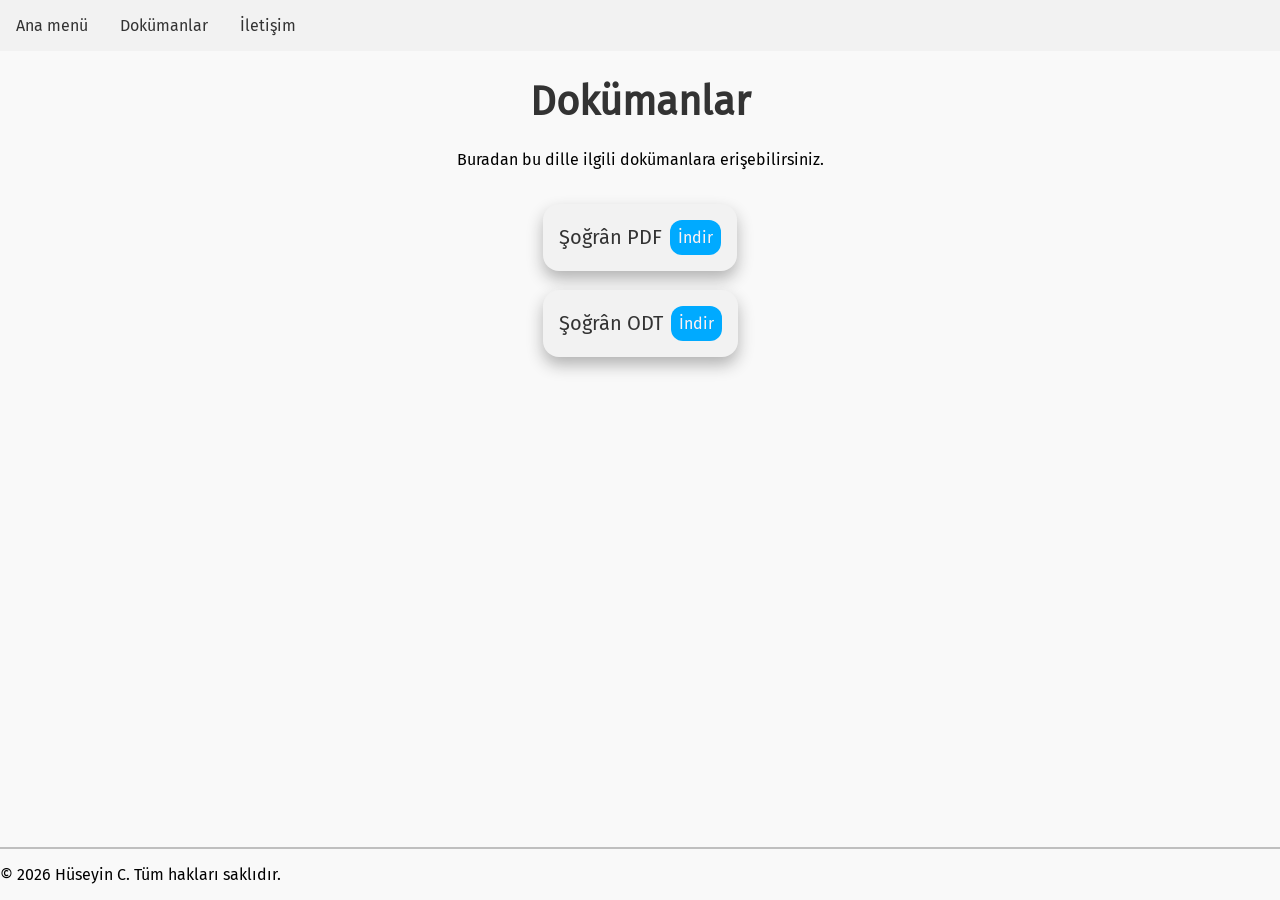
==== index.html @ f31fcec3 "Update and rename home.html to index.html" ====
<!DOCTYPE html>
<html lang="en">
<head>
    <meta charset="UTF-8">
    <meta name="viewport" content="width=device-width, initial-scale=1.0">
    <title>Şoğrân</title>
    <link rel="stylesheet" href="style.css">
</head>
<body>
    <nav>
        <div class="nav-item" onclick="window.location = '/index.html'">Ana menü</div>
        <div class="nav-item" onclick="window.location = '/documents.html'">Dokümanlar</div>
        <div class="nav-item" onclick="window.location = '/contact.html'">İletişim</div>
    </nav>
    <header>
        <h1>Dokümanlar</h1>
        <p>Buradan bu dille ilgili dokümanlara erişebilirsiniz.</p><br>
    </header>
    <main>
        <div class="file-download">
            <div class="file-title">Şoğrân PDF</div>
            <a href="documents/Şoğrân.pdf" download="Şoğrân.pdf" class="download">İndir</a>
        </div><br>
        <div class="file-download">
            <div class="file-title">Şoğrân ODT</div>
            <a href="documents/Şoğrân.pdf" download="Şoğrân.odt" class="download">İndir</a>
        </div>
    </main>
    <footer>
        <hr>
        <p>© 2026 Hüseyin C. Tüm hakları saklıdır.</p>
    </footer>
</body>
</html>
---- style.css ----
/* Font */
@font-face {
    font-family: FiraSans-Regular;
    src: url("fonts/FiraSans-Regular.ttf");
}
* {
    font-family: FiraSans-Regular;
}

/* Site layout and general appearance */
html, body {
    margin: 0;
}
body {
    min-height: 100vh;
    background-color: hsl(0, 0%, 97.5%);
    display: flex;
    flex-direction: column;
}
header {
    display: flex;
    flex-direction: column;
    align-items: center;
}
main {
    height: max-content;
    flex: 1;
    display: flex;
    flex-direction: column;
    align-items: center;
}
h1 {
    color: hsl(0, 0%, 20%);
    font-size: 2.5rem;
    margin-bottom: 0.5rem;
}
hr {
    border: 0.1rem solid hsl(0, 0%, 75%);
}

/* Information box */
.information-box {
    width: 20rem;
    background-color: hsl(0, 0%, 95%);
    border-radius: 1rem;
    box-shadow: 0rem 0.5rem 1rem hsl(0, 0%, 70%);
    padding: 1rem;
}
.information-title {
    color: hsl(0, 0%, 35%);
    font-size: 1.5rem;
    display: flex;
    flex-direction: column;
    align-items: center;
    margin-bottom: 0.5rem;
}

/* Navigation bar */
nav {
    background-color: hsl(0, 0%, 95%);
    display: flex;
}
.nav-item {
    color: hsl(0, 0%, 20%);
    user-select: none;
    padding: 1rem;
    cursor: pointer;
    transition: background-color 0.1s ease-in-out;
}
.nav-item:hover {
    background-color: hsl(0, 0%, 92.5%);
}
.nav-item:active {
    background-color: hsl(0, 0%, 90%);
}

/* Download */
.file-download {
    background-color: hsl(0, 0%, 95%);
    border-radius: 1rem;
    box-shadow: 0rem 0.5rem 1rem hsl(0, 0%, 70%);
    padding: 1rem;
    display: flex;
    align-items: center;
    gap: 0.5rem;
}
.file-title {
    font-size: 1.25rem;
    color: hsl(0, 0%, 20%);
}
.download {
    color: hsl(0, 100%, 97.5%);
    background-color: hsl(200, 100%, 50%);
    padding: 0.5rem;
    border-radius: 0.75rem;
    transition: background-color 0.1s ease-in-out;
    cursor: pointer;
    user-select: none;
    text-decoration: none;
}
.download:hover {
    background-color: hsl(200, 100%, 47.5%);
}
.download:active {
    background-color: hsl(200, 100%, 45%);
}
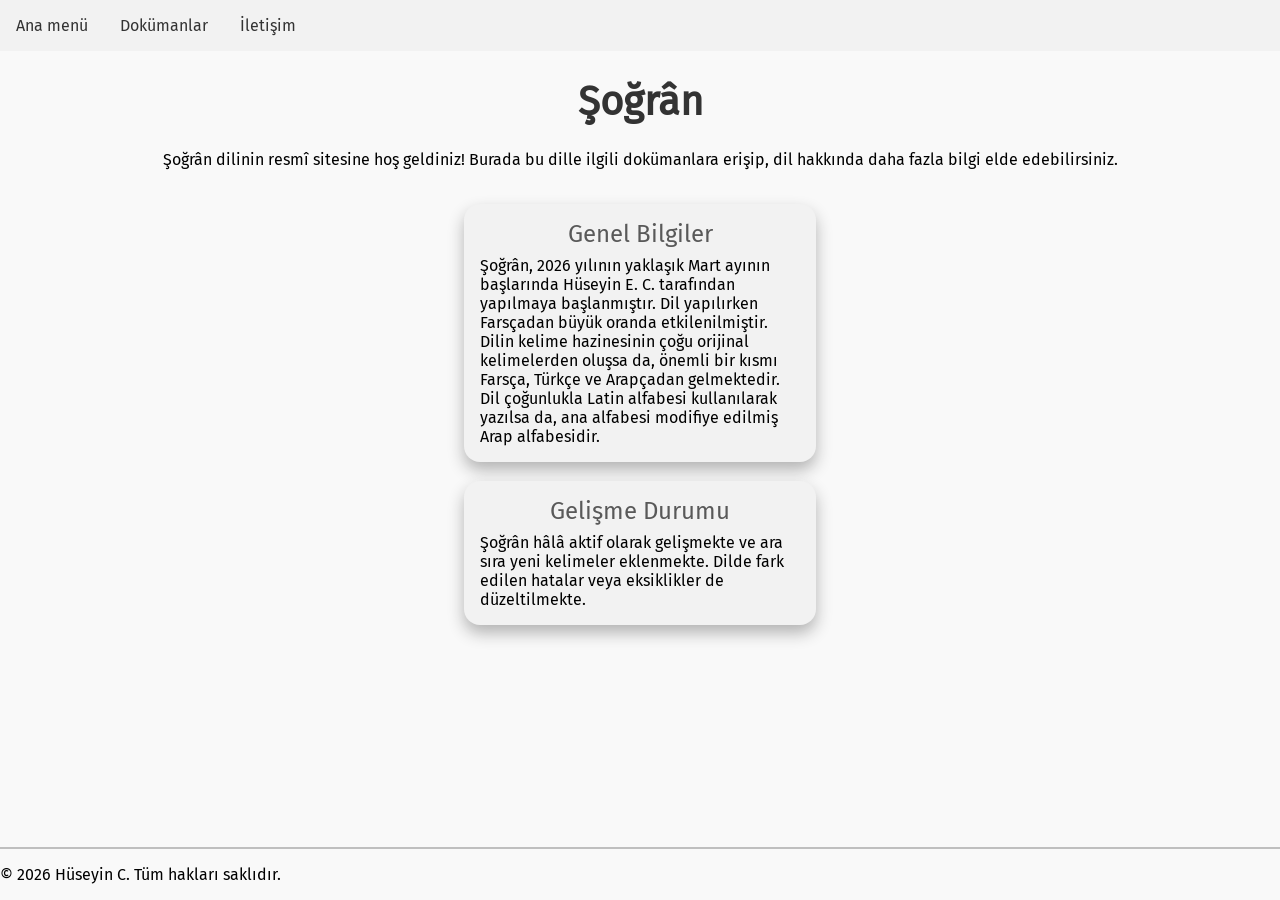
==== commit 16e2e712: "Update index.html" ====
--- a/index.html
+++ b/index.html
@@ -13,17 +13,17 @@
         <div class="nav-item" onclick="window.location = '/contact.html'">İletişim</div>
     </nav>
     <header>
-        <h1>Dokümanlar</h1>
-        <p>Buradan bu dille ilgili dokümanlara erişebilirsiniz.</p><br>
+        <h1>Şoğrân</h1>
+        <p>Şoğrân dilinin resmî sitesine hoş geldiniz! Burada bu dille ilgili dokümanlara erişip, dil hakkında daha fazla bilgi elde edebilirsiniz.</p><br>
     </header>
     <main>
-        <div class="file-download">
-            <div class="file-title">Şoğrân PDF</div>
-            <a href="documents/Şoğrân.pdf" download="Şoğrân.pdf" class="download">İndir</a>
+        <div class="information-box">
+            <div class="information-title">Genel Bilgiler</div>
+            <div class="information-content">Şoğrân, 2026 yılının yaklaşık Mart ayının başlarında Hüseyin E. C. tarafından yapılmaya başlanmıştır. Dil yapılırken Farsçadan büyük oranda etkilenilmiştir. Dilin kelime hazinesinin çoğu orijinal kelimelerden oluşsa da, önemli bir kısmı Farsça, Türkçe ve Arapçadan gelmektedir. Dil çoğunlukla Latin alfabesi kullanılarak yazılsa da, ana alfabesi modifiye edilmiş Arap alfabesidir.</div>
         </div><br>
-        <div class="file-download">
-            <div class="file-title">Şoğrân ODT</div>
-            <a href="documents/Şoğrân.pdf" download="Şoğrân.odt" class="download">İndir</a>
+        <div class="information-box">
+            <div class="information-title">Gelişme Durumu</div>
+            <div class="information-content">Şoğrân hâlâ aktif olarak gelişmekte ve ara sıra yeni kelimeler eklenmekte. Dilde fark edilen hatalar veya eksiklikler de düzeltilmekte.</div>
         </div>
     </main>
     <footer>
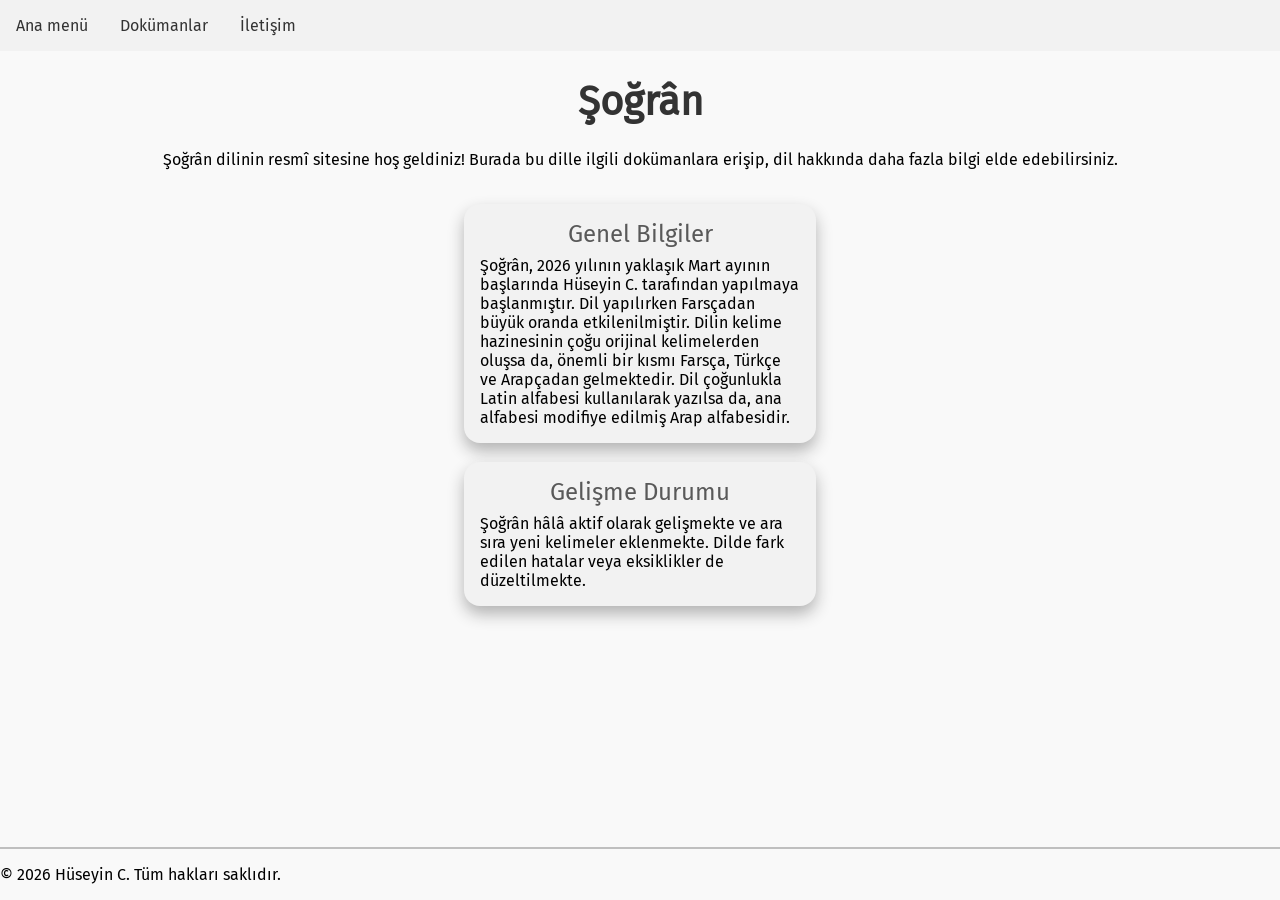
==== commit 573c7d3d: "Update index.html" ====
--- a/index.html
+++ b/index.html
@@ -8,9 +8,9 @@
 </head>
 <body>
     <nav>
-        <div class="nav-item" onclick="window.location = '/index.html'">Ana menü</div>
-        <div class="nav-item" onclick="window.location = '/documents.html'">Dokümanlar</div>
-        <div class="nav-item" onclick="window.location = '/contact.html'">İletişim</div>
+        <div class="nav-item" onclick="window.location = '/sogran/index.html'">Ana menü</div>
+        <div class="nav-item" onclick="window.location = '/sogran/documents.html'">Dokümanlar</div>
+        <div class="nav-item" onclick="window.location = '/sogran/contact.html'">İletişim</div>
     </nav>
     <header>
         <h1>Şoğrân</h1>
@@ -19,7 +19,7 @@
     <main>
         <div class="information-box">
             <div class="information-title">Genel Bilgiler</div>
-            <div class="information-content">Şoğrân, 2026 yılının yaklaşık Mart ayının başlarında Hüseyin E. C. tarafından yapılmaya başlanmıştır. Dil yapılırken Farsçadan büyük oranda etkilenilmiştir. Dilin kelime hazinesinin çoğu orijinal kelimelerden oluşsa da, önemli bir kısmı Farsça, Türkçe ve Arapçadan gelmektedir. Dil çoğunlukla Latin alfabesi kullanılarak yazılsa da, ana alfabesi modifiye edilmiş Arap alfabesidir.</div>
+            <div class="information-content">Şoğrân, 2026 yılının yaklaşık Mart ayının başlarında Hüseyin C. tarafından yapılmaya başlanmıştır. Dil yapılırken Farsçadan büyük oranda etkilenilmiştir. Dilin kelime hazinesinin çoğu orijinal kelimelerden oluşsa da, önemli bir kısmı Farsça, Türkçe ve Arapçadan gelmektedir. Dil çoğunlukla Latin alfabesi kullanılarak yazılsa da, ana alfabesi modifiye edilmiş Arap alfabesidir.</div>
         </div><br>
         <div class="information-box">
             <div class="information-title">Gelişme Durumu</div>
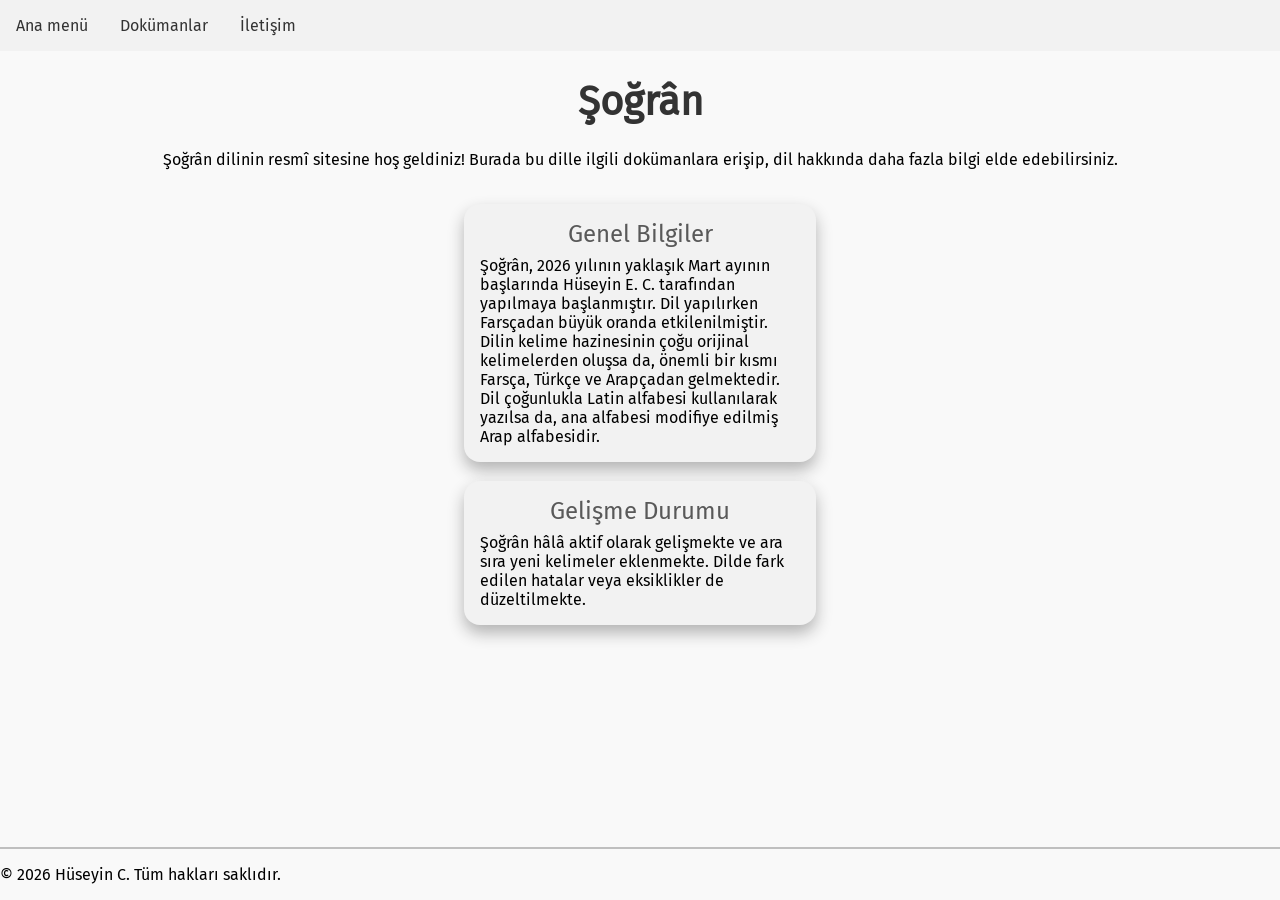
==== commit 21e9464c: "Update index.html" ====
--- a/index.html
+++ b/index.html
@@ -14,12 +14,12 @@
     </nav>
     <header>
         <h1>Şoğrân</h1>
-        <p>Şoğrân dilinin resmî sitesine hoş geldiniz! Burada bu dille ilgili dokümanlara erişip, dil hakkında daha fazla bilgi elde edebilirsiniz.</p><br>
+        <p style="text-align: center;">Şoğrân dilinin resmî sitesine hoş geldiniz! Burada bu dille ilgili dokümanlara erişip, dil hakkında daha fazla bilgi elde edebilirsiniz.</p><br>
     </header>
     <main>
         <div class="information-box">
             <div class="information-title">Genel Bilgiler</div>
-            <div class="information-content">Şoğrân, 2026 yılının yaklaşık Mart ayının başlarında Hüseyin C. tarafından yapılmaya başlanmıştır. Dil yapılırken Farsçadan büyük oranda etkilenilmiştir. Dilin kelime hazinesinin çoğu orijinal kelimelerden oluşsa da, önemli bir kısmı Farsça, Türkçe ve Arapçadan gelmektedir. Dil çoğunlukla Latin alfabesi kullanılarak yazılsa da, ana alfabesi modifiye edilmiş Arap alfabesidir.</div>
+            <div class="information-content">Şoğrân, 2026 yılının yaklaşık Mart ayının başlarında Hüseyin E. C. tarafından yapılmaya başlanmıştır. Dil yapılırken Farsçadan büyük oranda etkilenilmiştir. Dilin kelime hazinesinin çoğu orijinal kelimelerden oluşsa da, önemli bir kısmı Farsça, Türkçe ve Arapçadan gelmektedir. Dil çoğunlukla Latin alfabesi kullanılarak yazılsa da, ana alfabesi modifiye edilmiş Arap alfabesidir.</div>
         </div><br>
         <div class="information-box">
             <div class="information-title">Gelişme Durumu</div>
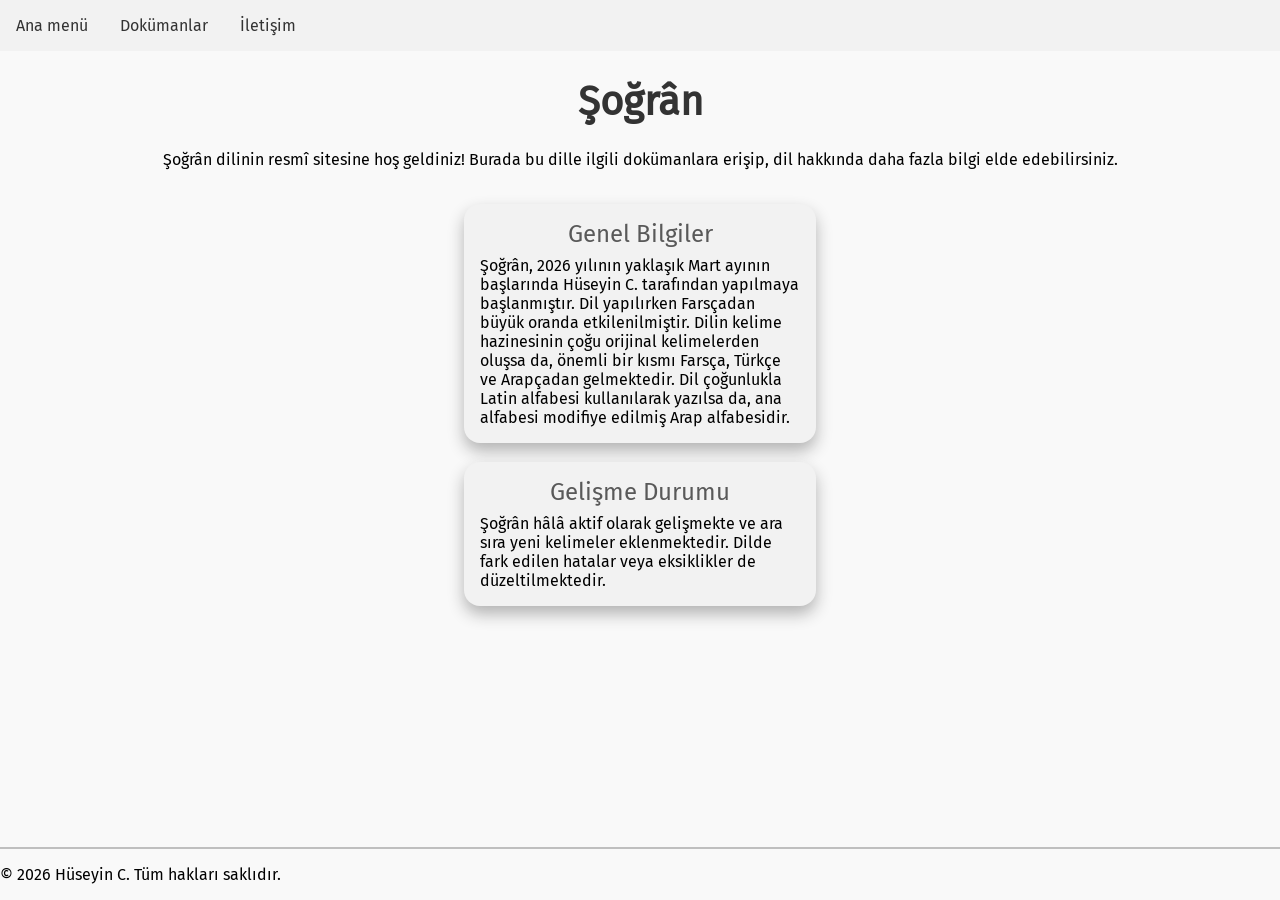
==== commit 27e599e7: "Update index.html" ====
--- a/index.html
+++ b/index.html
@@ -19,11 +19,11 @@
     <main>
         <div class="information-box">
             <div class="information-title">Genel Bilgiler</div>
-            <div class="information-content">Şoğrân, 2026 yılının yaklaşık Mart ayının başlarında Hüseyin E. C. tarafından yapılmaya başlanmıştır. Dil yapılırken Farsçadan büyük oranda etkilenilmiştir. Dilin kelime hazinesinin çoğu orijinal kelimelerden oluşsa da, önemli bir kısmı Farsça, Türkçe ve Arapçadan gelmektedir. Dil çoğunlukla Latin alfabesi kullanılarak yazılsa da, ana alfabesi modifiye edilmiş Arap alfabesidir.</div>
+            <div class="information-content">Şoğrân, 2026 yılının yaklaşık Mart ayının başlarında Hüseyin C. tarafından yapılmaya başlanmıştır. Dil yapılırken Farsçadan büyük oranda etkilenilmiştir. Dilin kelime hazinesinin çoğu orijinal kelimelerden oluşsa da, önemli bir kısmı Farsça, Türkçe ve Arapçadan gelmektedir. Dil çoğunlukla Latin alfabesi kullanılarak yazılsa da, ana alfabesi modifiye edilmiş Arap alfabesidir.</div>
         </div><br>
         <div class="information-box">
             <div class="information-title">Gelişme Durumu</div>
-            <div class="information-content">Şoğrân hâlâ aktif olarak gelişmekte ve ara sıra yeni kelimeler eklenmekte. Dilde fark edilen hatalar veya eksiklikler de düzeltilmekte.</div>
+            <div class="information-content">Şoğrân hâlâ aktif olarak gelişmekte ve ara sıra yeni kelimeler eklenmektedir. Dilde fark edilen hatalar veya eksiklikler de düzeltilmektedir.</div>
         </div>
     </main>
     <footer>
--- a/style.css
+++ b/style.css
@@ -33,6 +33,7 @@
     color: hsl(0, 0%, 20%);
     font-size: 2.5rem;
     margin-bottom: 0.5rem;
+    text-align: center;
 }
 hr {
     border: 0.1rem solid hsl(0, 0%, 75%);
@@ -103,4 +104,4 @@
 }
 .download:active {
     background-color: hsl(200, 100%, 45%);
-}+}
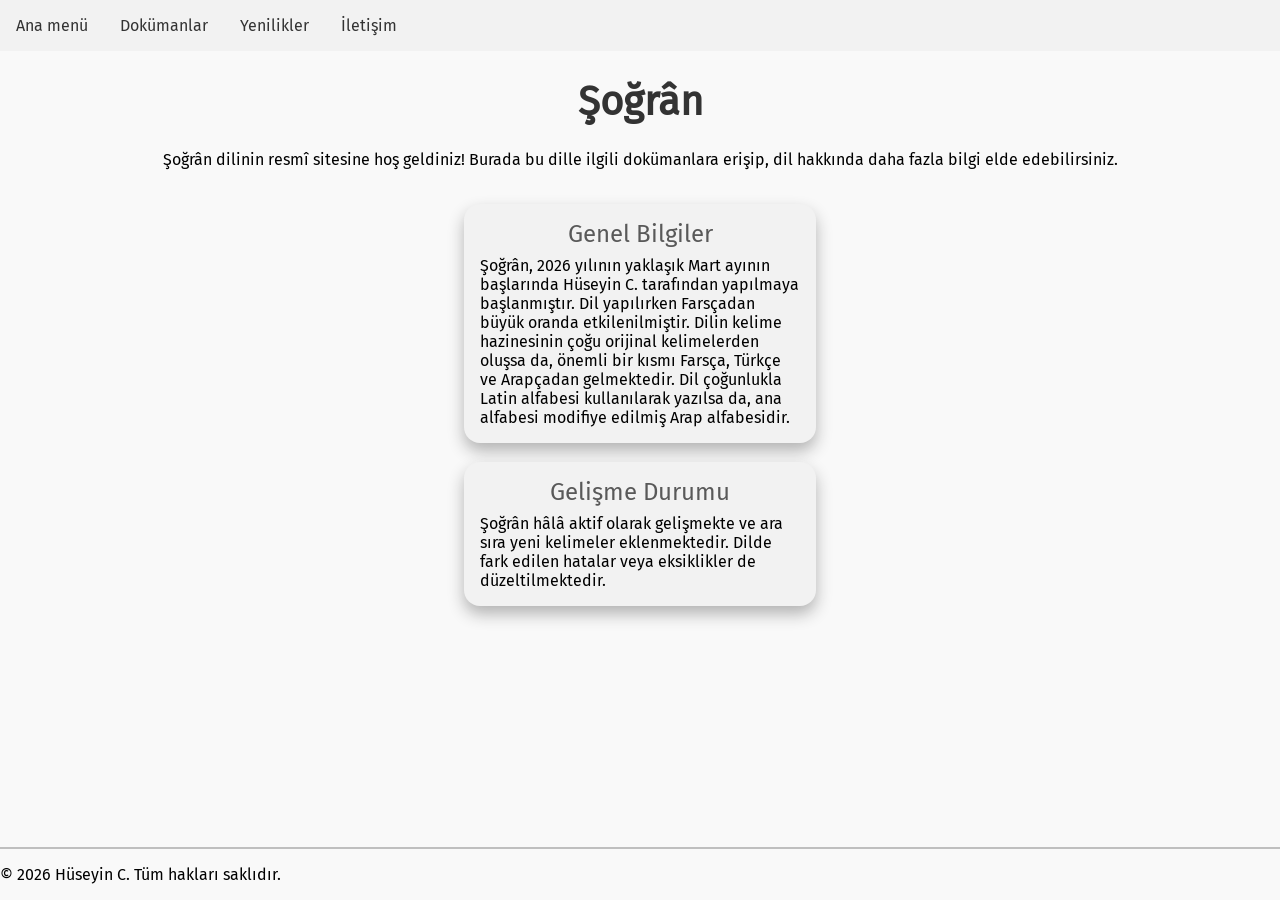
==== commit e2049631: "Add files via upload" ====
--- a/index.html
+++ b/index.html
@@ -10,6 +10,7 @@
     <nav>
         <div class="nav-item" onclick="window.location = '/sogran/index.html'">Ana menü</div>
         <div class="nav-item" onclick="window.location = '/sogran/documents.html'">Dokümanlar</div>
+        <div class="nav-item" onclick="window.location = '/sogran/news.html'">Yenilikler</div>
         <div class="nav-item" onclick="window.location = '/sogran/contact.html'">İletişim</div>
     </nav>
     <header>
@@ -31,4 +32,4 @@
         <p>© 2026 Hüseyin C. Tüm hakları saklıdır.</p>
     </footer>
 </body>
-</html>
+</html>
--- a/style.css
+++ b/style.css
@@ -67,6 +67,7 @@
     padding: 1rem;
     cursor: pointer;
     transition: background-color 0.1s ease-in-out;
+    -webkit-tap-highlight-color: none;
 }
 .nav-item:hover {
     background-color: hsl(0, 0%, 92.5%);
@@ -104,4 +105,4 @@
 }
 .download:active {
     background-color: hsl(200, 100%, 45%);
-}
+}
